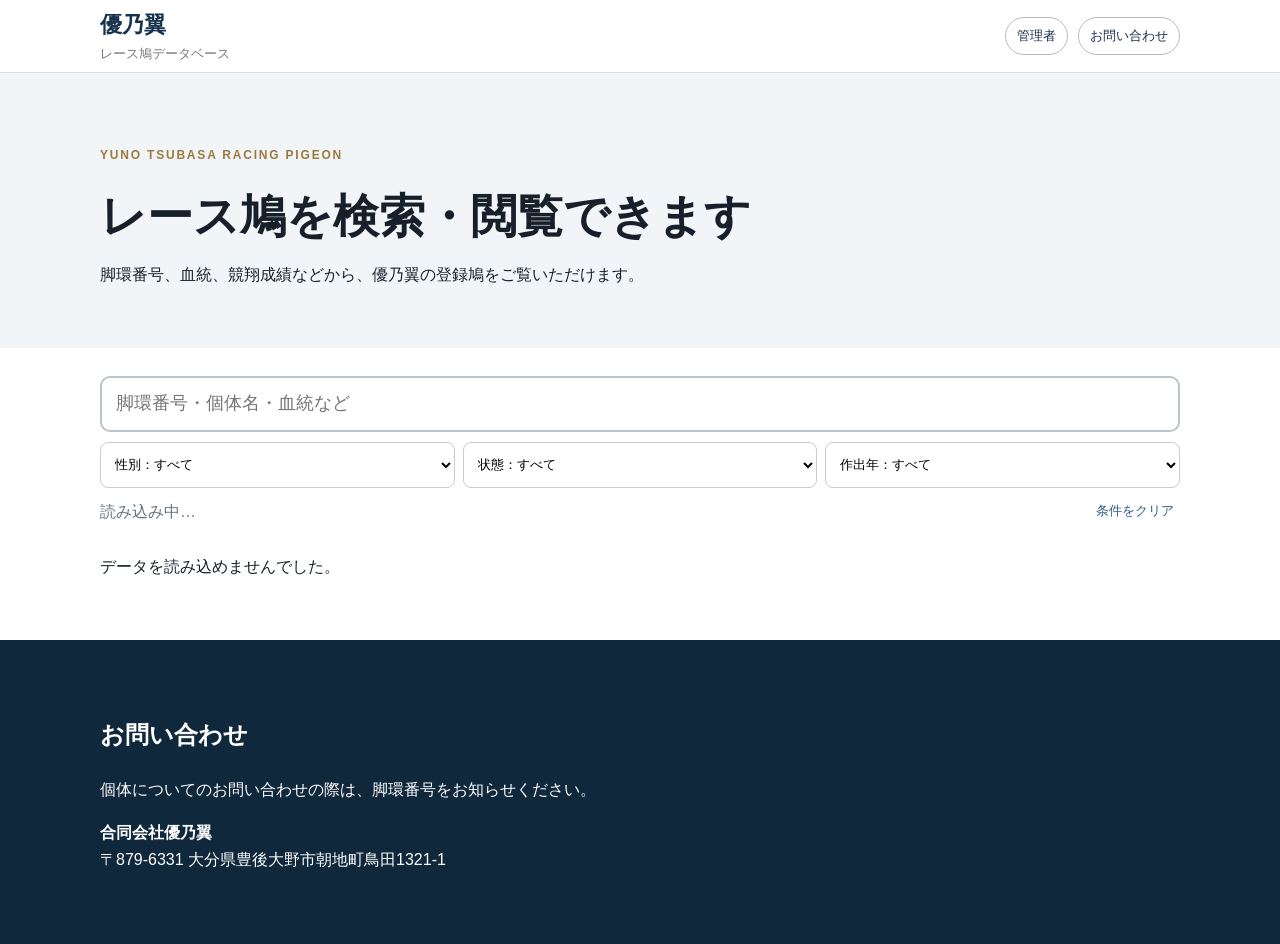
==== index.html @ 9a056471 "Add files via upload" ====
<!doctype html><html lang="ja"><head><meta charset="utf-8"><meta name="viewport" content="width=device-width,initial-scale=1"><title>優乃翼｜レース鳩データベース</title><link rel="stylesheet" href="styles.css"></head><body>
<header><div class="wrap head"><a href="index.html"><b>優乃翼</b><small>レース鳩データベース</small></a><nav><a href="admin.html">管理者</a><a href="#contact">お問い合わせ</a></nav></div></header>
<main><section class="hero"><div class="wrap"><p>YUNO TSUBASA RACING PIGEON</p><h1>レース鳩を検索・閲覧できます</h1><span>脚環番号、血統、競翔成績などから、優乃翼の登録鳩をご覧いただけます。</span></div></section>
<section class="wrap search"><input id="keyword" placeholder="脚環番号・個体名・血統など"><div class="filters"><select id="sexFilter"><option value="">性別：すべて</option><option>♂</option><option>♀</option><option>不明</option></select><select id="statusFilter"><option value="">状態：すべて</option><option>販売中</option><option>商談中</option><option>売約済</option><option>非売品</option></select><select id="yearFilter"><option value="">作出年：すべて</option></select></div><div class="meta"><span id="resultCount">読み込み中…</span><button id="resetButton">条件をクリア</button></div></section>
<section class="wrap"><div id="loading">データを読み込んでいます…</div><div id="error" hidden>データを読み込めませんでした。</div><div id="birdGrid" class="grid"></div><div id="empty" hidden>条件に合う鳩が見つかりません。</div></section>
<section id="contact" class="contact"><div class="wrap"><h2>お問い合わせ</h2><p>個体についてのお問い合わせの際は、脚環番号をお知らせください。</p><p><b>合同会社優乃翼</b><br>〒879-6331 大分県豊後大野市朝地町鳥田1321-1</p></div></section></main>
<dialog id="detailModal"><button id="modalClose">×</button><div id="modalContent"></div></dialog>
<script>window.YUNOTSUBASA_CONFIG={sheetId:"1rnzdgz7Md0ZoL_y2O_mQ8eXayTODU6AKmOzeA9TV1kM",sheetName:"鳩データベース"};</script><script src="script.js"></script></body></html>
---- styles.css ----
*{box-sizing:border-box}body{margin:0;font-family:-apple-system,BlinkMacSystemFont,"Noto Sans JP",sans-serif;color:#17202a;line-height:1.7}.wrap{width:min(1080px,calc(100% - 28px));margin:auto}header{position:sticky;top:0;background:#fff;border-bottom:1px solid #ddd;z-index:10}.head{height:72px;display:flex;align-items:center;justify-content:space-between}.head a{text-decoration:none;color:#17324d}.head b{font-size:22px}.head small{display:block;color:#777}.head nav{display:flex;gap:10px}.head nav a{border:1px solid #bbb;padding:7px 11px;border-radius:20px;font-size:13px}.hero{padding:60px 0;background:#f2f5f7}.hero p{font-size:12px;letter-spacing:.15em;color:#9c7a3d;font-weight:bold}.hero h1{font-size:46px;margin:5px 0}.search{padding:28px 0}.search>input{width:100%;height:56px;padding:0 14px;border:2px solid #bbc4cc;border-radius:10px;font-size:18px}.filters{display:grid;grid-template-columns:repeat(3,1fr);gap:8px;margin-top:10px}.filters select{height:46px;border:1px solid #ccc;border-radius:8px;padding:0 10px;background:#fff}.meta{display:flex;justify-content:space-between;margin-top:10px;color:#68727d}.meta button{border:0;background:none;color:#2f5e88}.grid{display:grid;grid-template-columns:repeat(3,1fr);gap:16px;padding-bottom:60px}.card{border:1px solid #ddd;border-radius:13px;overflow:hidden;background:#fff}.card button{border:0;background:#fff;width:100%;padding:0;text-align:left}.photo{aspect-ratio:4/3;background:#e8edf1;display:grid;place-items:center;overflow:hidden}.photo img{width:100%;height:100%;object-fit:cover}.body{padding:15px}.ring{font-weight:900;font-size:19px;color:#17324d}.tags{font-size:13px;color:#68727d;margin-top:5px}.contact{background:#10283c;color:#fff;padding:55px 0}dialog{width:min(850px,calc(100% - 20px));border:0;border-radius:14px;padding:20px}dialog::backdrop{background:#0009}#modalClose{float:right;border:0;background:#eee;border-radius:50%;width:36px;height:36px}.detail img{max-width:100%}@media(max-width:650px){.hero h1{font-size:34px}.filters,.grid{grid-template-columns:1fr}.head nav a{padding:6px 8px}}
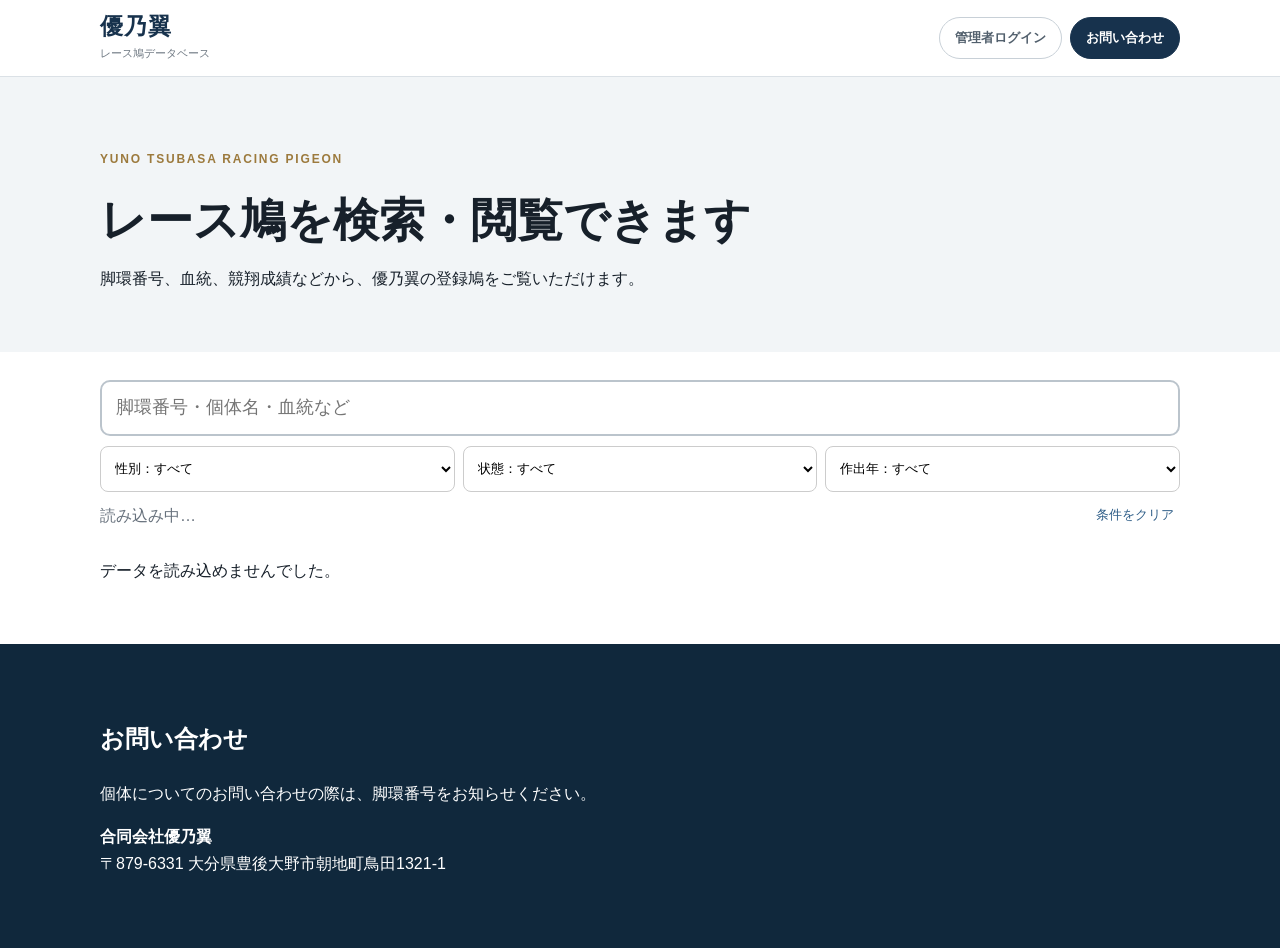
==== commit 0e1ca870: "Add files via upload" ====
--- a/index.html
+++ b/index.html
@@ -1,8 +1,45 @@
 <!doctype html><html lang="ja"><head><meta charset="utf-8"><meta name="viewport" content="width=device-width,initial-scale=1"><title>優乃翼｜レース鳩データベース</title><link rel="stylesheet" href="styles.css"></head><body>
-<header><div class="wrap head"><a href="index.html"><b>優乃翼</b><small>レース鳩データベース</small></a><nav><a href="admin.html">管理者</a><a href="#contact">お問い合わせ</a></nav></div></header>
+<header class="site-header">
+  <div class="wrap head">
+    <a class="brand-link" href="index.html" aria-label="優乃翼トップ">
+      <div class="brand-main">優乃翼</div>
+      <div class="brand-sub">レース鳩データベース</div>
+    </a>
+
+    <div class="desktop-actions">
+      <a class="header-btn secondary" href="admin.html">管理者ログイン</a>
+      <a class="header-btn primary" href="#contact">お問い合わせ</a>
+    </div>
+
+    <button id="menuToggle" class="menu-toggle" type="button" aria-label="メニューを開く" aria-expanded="false">☰</button>
+  </div>
+
+  <nav id="mobileMenu" class="mobile-menu">
+    <a href="#search">鳩を検索</a>
+    <a href="#contact">お問い合わせ</a>
+    <a href="admin.html">管理者ログイン</a>
+  </nav>
+</header>
 <main><section class="hero"><div class="wrap"><p>YUNO TSUBASA RACING PIGEON</p><h1>レース鳩を検索・閲覧できます</h1><span>脚環番号、血統、競翔成績などから、優乃翼の登録鳩をご覧いただけます。</span></div></section>
-<section class="wrap search"><input id="keyword" placeholder="脚環番号・個体名・血統など"><div class="filters"><select id="sexFilter"><option value="">性別：すべて</option><option>♂</option><option>♀</option><option>不明</option></select><select id="statusFilter"><option value="">状態：すべて</option><option>販売中</option><option>商談中</option><option>売約済</option><option>非売品</option></select><select id="yearFilter"><option value="">作出年：すべて</option></select></div><div class="meta"><span id="resultCount">読み込み中…</span><button id="resetButton">条件をクリア</button></div></section>
+<section id="search" class="wrap search"><input id="keyword" placeholder="脚環番号・個体名・血統など"><div class="filters"><select id="sexFilter"><option value="">性別：すべて</option><option>♂</option><option>♀</option><option>不明</option></select><select id="statusFilter"><option value="">状態：すべて</option><option>販売中</option><option>商談中</option><option>売約済</option><option>非売品</option></select><select id="yearFilter"><option value="">作出年：すべて</option></select></div><div class="meta"><span id="resultCount">読み込み中…</span><button id="resetButton">条件をクリア</button></div></section>
 <section class="wrap"><div id="loading">データを読み込んでいます…</div><div id="error" hidden>データを読み込めませんでした。</div><div id="birdGrid" class="grid"></div><div id="empty" hidden>条件に合う鳩が見つかりません。</div></section>
 <section id="contact" class="contact"><div class="wrap"><h2>お問い合わせ</h2><p>個体についてのお問い合わせの際は、脚環番号をお知らせください。</p><p><b>合同会社優乃翼</b><br>〒879-6331 大分県豊後大野市朝地町鳥田1321-1</p></div></section></main>
 <dialog id="detailModal"><button id="modalClose">×</button><div id="modalContent"></div></dialog>
-<script>window.YUNOTSUBASA_CONFIG={sheetId:"1rnzdgz7Md0ZoL_y2O_mQ8eXayTODU6AKmOzeA9TV1kM",sheetName:"鳩データベース"};</script><script src="script.js"></script></body></html>+<script>window.YUNOTSUBASA_CONFIG={sheetId:"1rnzdgz7Md0ZoL_y2O_mQ8eXayTODU6AKmOzeA9TV1kM",sheetName:"鳩データベース"};</script><script src="script.js"></script>
+<script>
+const menuToggle=document.getElementById('menuToggle');
+const mobileMenu=document.getElementById('mobileMenu');
+if(menuToggle&&mobileMenu){
+  menuToggle.addEventListener('click',()=>{
+    const open=mobileMenu.classList.toggle('open');
+    menuToggle.setAttribute('aria-expanded',String(open));
+    menuToggle.textContent=open?'×':'☰';
+  });
+  mobileMenu.querySelectorAll('a').forEach(a=>a.addEventListener('click',()=>{
+    mobileMenu.classList.remove('open');
+    menuToggle.setAttribute('aria-expanded','false');
+    menuToggle.textContent='☰';
+  }));
+}
+</script>
+</body></html>
--- a/styles.css
+++ b/styles.css
@@ -1 +1,22 @@
-*{box-sizing:border-box}body{margin:0;font-family:-apple-system,BlinkMacSystemFont,"Noto Sans JP",sans-serif;color:#17202a;line-height:1.7}.wrap{width:min(1080px,calc(100% - 28px));margin:auto}header{position:sticky;top:0;background:#fff;border-bottom:1px solid #ddd;z-index:10}.head{height:72px;display:flex;align-items:center;justify-content:space-between}.head a{text-decoration:none;color:#17324d}.head b{font-size:22px}.head small{display:block;color:#777}.head nav{display:flex;gap:10px}.head nav a{border:1px solid #bbb;padding:7px 11px;border-radius:20px;font-size:13px}.hero{padding:60px 0;background:#f2f5f7}.hero p{font-size:12px;letter-spacing:.15em;color:#9c7a3d;font-weight:bold}.hero h1{font-size:46px;margin:5px 0}.search{padding:28px 0}.search>input{width:100%;height:56px;padding:0 14px;border:2px solid #bbc4cc;border-radius:10px;font-size:18px}.filters{display:grid;grid-template-columns:repeat(3,1fr);gap:8px;margin-top:10px}.filters select{height:46px;border:1px solid #ccc;border-radius:8px;padding:0 10px;background:#fff}.meta{display:flex;justify-content:space-between;margin-top:10px;color:#68727d}.meta button{border:0;background:none;color:#2f5e88}.grid{display:grid;grid-template-columns:repeat(3,1fr);gap:16px;padding-bottom:60px}.card{border:1px solid #ddd;border-radius:13px;overflow:hidden;background:#fff}.card button{border:0;background:#fff;width:100%;padding:0;text-align:left}.photo{aspect-ratio:4/3;background:#e8edf1;display:grid;place-items:center;overflow:hidden}.photo img{width:100%;height:100%;object-fit:cover}.body{padding:15px}.ring{font-weight:900;font-size:19px;color:#17324d}.tags{font-size:13px;color:#68727d;margin-top:5px}.contact{background:#10283c;color:#fff;padding:55px 0}dialog{width:min(850px,calc(100% - 20px));border:0;border-radius:14px;padding:20px}dialog::backdrop{background:#0009}#modalClose{float:right;border:0;background:#eee;border-radius:50%;width:36px;height:36px}.detail img{max-width:100%}@media(max-width:650px){.hero h1{font-size:34px}.filters,.grid{grid-template-columns:1fr}.head nav a{padding:6px 8px}}+*{box-sizing:border-box}body{margin:0;font-family:-apple-system,BlinkMacSystemFont,"Noto Sans JP",sans-serif;color:#17202a;line-height:1.7}.wrap{width:min(1080px,calc(100% - 28px));margin:auto}header{position:sticky;top:0;background:#fff;border-bottom:1px solid #ddd;z-index:10}.head{height:72px;display:flex;align-items:center;justify-content:space-between}.head a{text-decoration:none;color:#17324d}.head b{font-size:22px}.head small{display:block;color:#777}.head nav{display:flex;gap:10px}.head nav a{border:1px solid #bbb;padding:7px 11px;border-radius:20px;font-size:13px}.hero{padding:60px 0;background:#f2f5f7}.hero p{font-size:12px;letter-spacing:.15em;color:#9c7a3d;font-weight:bold}.hero h1{font-size:46px;margin:5px 0}.search{padding:28px 0}.search>input{width:100%;height:56px;padding:0 14px;border:2px solid #bbc4cc;border-radius:10px;font-size:18px}.filters{display:grid;grid-template-columns:repeat(3,1fr);gap:8px;margin-top:10px}.filters select{height:46px;border:1px solid #ccc;border-radius:8px;padding:0 10px;background:#fff}.meta{display:flex;justify-content:space-between;margin-top:10px;color:#68727d}.meta button{border:0;background:none;color:#2f5e88}.grid{display:grid;grid-template-columns:repeat(3,1fr);gap:16px;padding-bottom:60px}.card{border:1px solid #ddd;border-radius:13px;overflow:hidden;background:#fff}.card button{border:0;background:#fff;width:100%;padding:0;text-align:left}.photo{aspect-ratio:4/3;background:#e8edf1;display:grid;place-items:center;overflow:hidden}.photo img{width:100%;height:100%;object-fit:cover}.body{padding:15px}.ring{font-weight:900;font-size:19px;color:#17324d}.tags{font-size:13px;color:#68727d;margin-top:5px}.contact{background:#10283c;color:#fff;padding:55px 0}dialog{width:min(850px,calc(100% - 20px));border:0;border-radius:14px;padding:20px}dialog::backdrop{background:#0009}#modalClose{float:right;border:0;background:#eee;border-radius:50%;width:36px;height:36px}.detail img{max-width:100%}@media(max-width:650px){.hero h1{font-size:34px}.filters,.grid{grid-template-columns:1fr}.head nav a{padding:6px 8px}}
+.site-header{position:sticky;top:0;z-index:30;background:rgba(255,255,255,.98);border-bottom:1px solid #dbe1e6;backdrop-filter:blur(10px)}
+.head{height:76px;display:flex;align-items:center;justify-content:space-between;gap:14px}
+.brand-link{text-decoration:none;color:#17324d;min-width:0}
+.brand-main{font-size:23px;font-weight:900;letter-spacing:.05em;line-height:1.1}
+.brand-sub{font-size:11px;color:#6e7882;margin-top:5px;white-space:nowrap}
+.desktop-actions{display:flex;gap:8px;align-items:center}
+.header-btn{display:inline-flex;align-items:center;justify-content:center;min-height:42px;padding:0 15px;border-radius:999px;font-size:13px;font-weight:800;text-decoration:none}
+.header-btn.secondary{border:1px solid #c8d0d7;color:#52606d;background:#fff}
+.header-btn.primary{border:1px solid #17324d;background:#17324d;color:#fff}
+.menu-toggle{display:none;width:46px;height:46px;border:1px solid #c8d0d7;border-radius:10px;background:#fff;color:#17324d;font-size:24px;line-height:1;cursor:pointer}
+.mobile-menu{display:none;background:#fff;border-top:1px solid #e3e7ea;padding:10px 14px 14px}
+.mobile-menu a{display:block;text-decoration:none;color:#17324d;font-weight:800;padding:14px 8px;border-bottom:1px solid #edf0f2}
+.mobile-menu a:last-child{border-bottom:0;color:#596775}
+@media(max-width:650px){
+  .head{height:68px}
+  .desktop-actions{display:none}
+  .menu-toggle{display:block;flex:0 0 auto}
+  .mobile-menu.open{display:block}
+  .brand-main{font-size:21px}
+  .brand-sub{font-size:10px}
+}
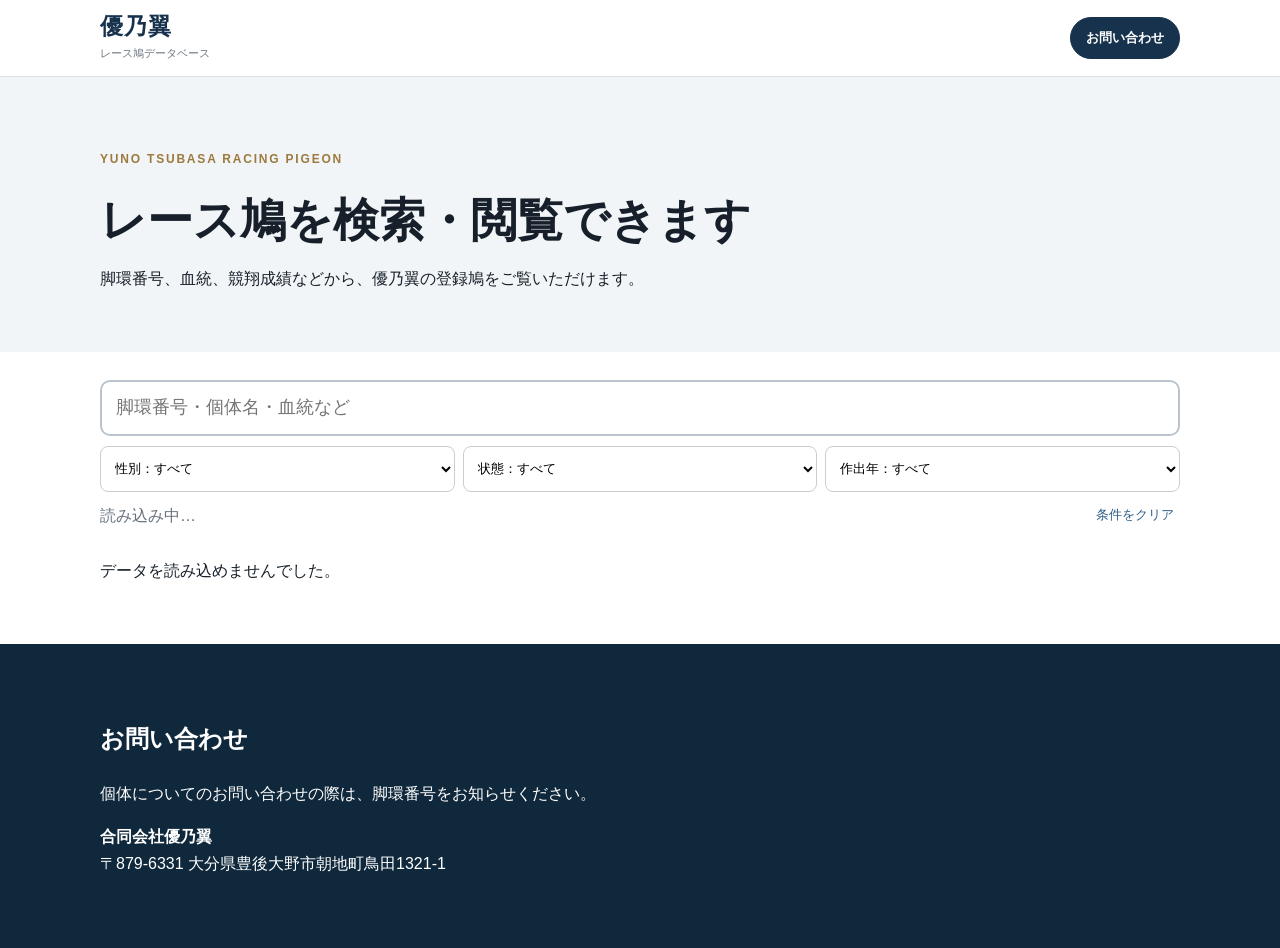
==== commit 55f50f32: "Add files via upload" ====
--- a/index.html
+++ b/index.html
@@ -7,7 +7,6 @@
     </a>
 
     <div class="desktop-actions">
-      <a class="header-btn secondary" href="admin.html">管理者ログイン</a>
       <a class="header-btn primary" href="#contact">お問い合わせ</a>
     </div>
 
@@ -17,24 +16,89 @@
   <nav id="mobileMenu" class="mobile-menu">
     <a href="#search">鳩を検索</a>
     <a href="#contact">お問い合わせ</a>
-    <a href="admin.html">管理者ログイン</a>
   </nav>
 </header>
-<main><section class="hero"><div class="wrap"><p>YUNO TSUBASA RACING PIGEON</p><h1>レース鳩を検索・閲覧できます</h1><span>脚環番号、血統、競翔成績などから、優乃翼の登録鳩をご覧いただけます。</span></div></section>
-<section id="search" class="wrap search"><input id="keyword" placeholder="脚環番号・個体名・血統など"><div class="filters"><select id="sexFilter"><option value="">性別：すべて</option><option>♂</option><option>♀</option><option>不明</option></select><select id="statusFilter"><option value="">状態：すべて</option><option>販売中</option><option>商談中</option><option>売約済</option><option>非売品</option></select><select id="yearFilter"><option value="">作出年：すべて</option></select></div><div class="meta"><span id="resultCount">読み込み中…</span><button id="resetButton">条件をクリア</button></div></section>
-<section class="wrap"><div id="loading">データを読み込んでいます…</div><div id="error" hidden>データを読み込めませんでした。</div><div id="birdGrid" class="grid"></div><div id="empty" hidden>条件に合う鳩が見つかりません。</div></section>
-<section id="contact" class="contact"><div class="wrap"><h2>お問い合わせ</h2><p>個体についてのお問い合わせの際は、脚環番号をお知らせください。</p><p><b>合同会社優乃翼</b><br>〒879-6331 大分県豊後大野市朝地町鳥田1321-1</p></div></section></main>
-<dialog id="detailModal"><button id="modalClose">×</button><div id="modalContent"></div></dialog>
-<script>window.YUNOTSUBASA_CONFIG={sheetId:"1rnzdgz7Md0ZoL_y2O_mQ8eXayTODU6AKmOzeA9TV1kM",sheetName:"鳩データベース"};</script><script src="script.js"></script>
+
+<main>
+  <section class="hero">
+    <div class="wrap">
+      <p>YUNO TSUBASA RACING PIGEON</p>
+      <h1>レース鳩を検索・閲覧できます</h1>
+      <span>脚環番号、血統、競翔成績などから、優乃翼の登録鳩をご覧いただけます。</span>
+    </div>
+  </section>
+
+  <section id="search" class="wrap search">
+    <input id="keyword" placeholder="脚環番号・個体名・血統など">
+
+    <div class="filters">
+      <select id="sexFilter">
+        <option value="">性別：すべて</option>
+        <option>♂</option>
+        <option>♀</option>
+        <option>不明</option>
+      </select>
+
+      <select id="statusFilter">
+        <option value="">状態：すべて</option>
+        <option>販売中</option>
+        <option>商談中</option>
+        <option>売約済</option>
+        <option>非売品</option>
+      </select>
+
+      <select id="yearFilter">
+        <option value="">作出年：すべて</option>
+      </select>
+    </div>
+
+    <div class="meta">
+      <span id="resultCount">読み込み中…</span>
+      <button id="resetButton">条件をクリア</button>
+    </div>
+  </section>
+
+  <section class="wrap">
+    <div id="loading">データを読み込んでいます…</div>
+    <div id="error" hidden>データを読み込めませんでした。</div>
+    <div id="birdGrid" class="grid"></div>
+    <div id="empty" hidden>条件に合う鳩が見つかりません。</div>
+  </section>
+
+  <section id="contact" class="contact">
+    <div class="wrap">
+      <h2>お問い合わせ</h2>
+      <p>個体についてのお問い合わせの際は、脚環番号をお知らせください。</p>
+      <p><b>合同会社優乃翼</b><br>〒879-6331 大分県豊後大野市朝地町鳥田1321-1</p>
+    </div>
+  </section>
+</main>
+
+<dialog id="detailModal">
+  <button id="modalClose">×</button>
+  <div id="modalContent"></div>
+</dialog>
+
+<script>
+window.YUNOTSUBASA_CONFIG={
+  sheetId:"1rnzdgz7Md0ZoL_y2O_mQ8eXayTODU6AKmOzeA9TV1kM",
+  sheetName:"鳩データベース"
+};
+</script>
+
+<script src="script.js"></script>
+
 <script>
 const menuToggle=document.getElementById('menuToggle');
 const mobileMenu=document.getElementById('mobileMenu');
+
 if(menuToggle&&mobileMenu){
   menuToggle.addEventListener('click',()=>{
     const open=mobileMenu.classList.toggle('open');
     menuToggle.setAttribute('aria-expanded',String(open));
     menuToggle.textContent=open?'×':'☰';
   });
+
   mobileMenu.querySelectorAll('a').forEach(a=>a.addEventListener('click',()=>{
     mobileMenu.classList.remove('open');
     menuToggle.setAttribute('aria-expanded','false');
@@ -42,4 +106,5 @@
   }));
 }
 </script>
-</body></html>+
+</body></html>
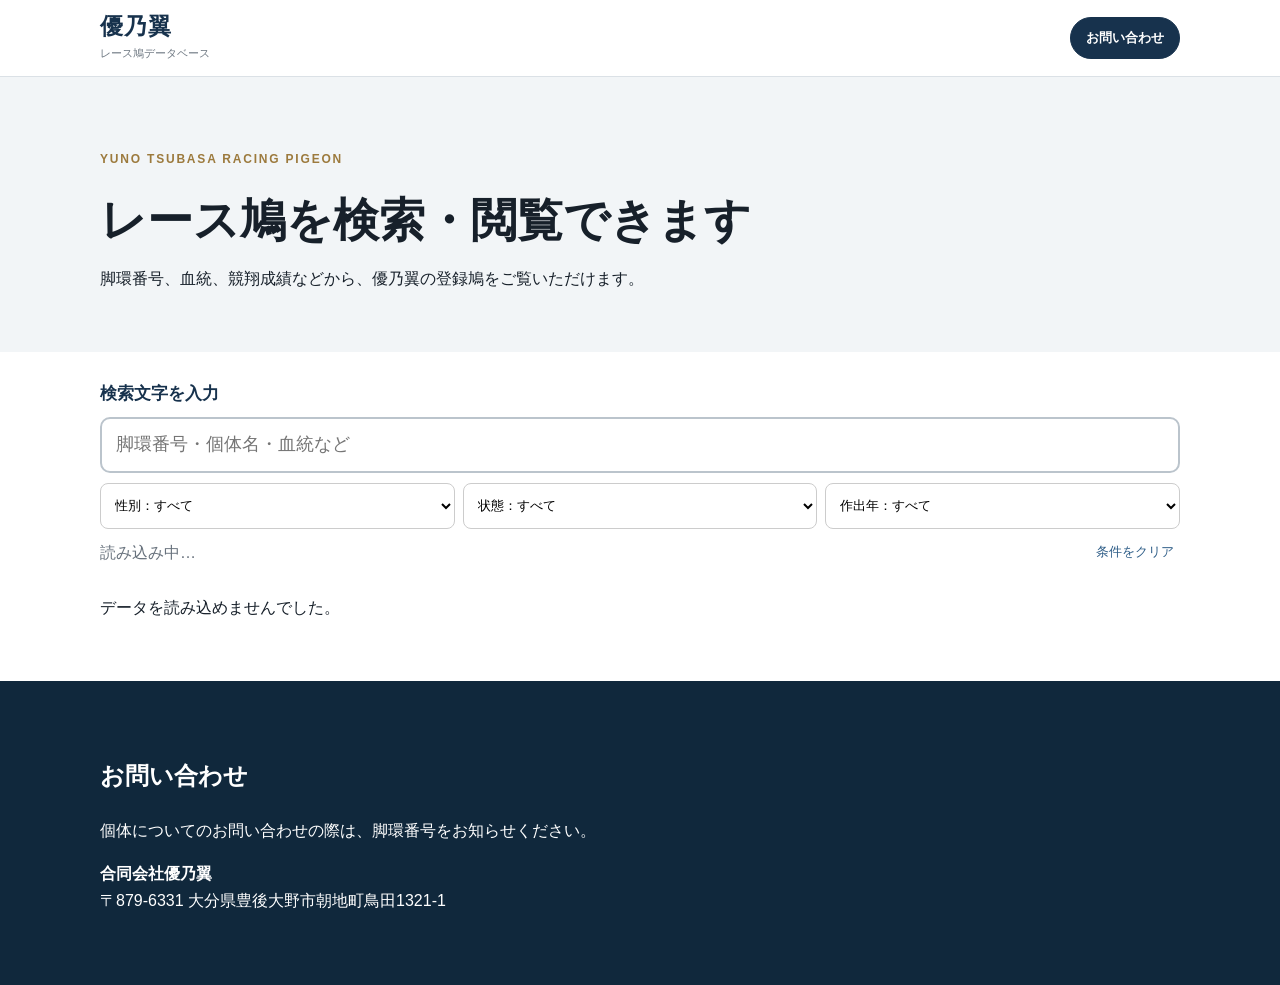
==== commit 3fac54a7: "Add files via upload" ====
--- a/index.html
+++ b/index.html
@@ -5,14 +5,9 @@
       <div class="brand-main">優乃翼</div>
       <div class="brand-sub">レース鳩データベース</div>
     </a>
-
-    <div class="desktop-actions">
-      <a class="header-btn primary" href="#contact">お問い合わせ</a>
-    </div>
-
+    <div class="desktop-actions"><a class="header-btn primary" href="#contact">お問い合わせ</a></div>
     <button id="menuToggle" class="menu-toggle" type="button" aria-label="メニューを開く" aria-expanded="false">☰</button>
   </div>
-
   <nav id="mobileMenu" class="mobile-menu">
     <a href="#search">鳩を検索</a>
     <a href="#contact">お問い合わせ</a>
@@ -20,91 +15,34 @@
 </header>
 
 <main>
-  <section class="hero">
-    <div class="wrap">
-      <p>YUNO TSUBASA RACING PIGEON</p>
-      <h1>レース鳩を検索・閲覧できます</h1>
-      <span>脚環番号、血統、競翔成績などから、優乃翼の登録鳩をご覧いただけます。</span>
-    </div>
-  </section>
+<section class="hero"><div class="wrap"><p>YUNO TSUBASA RACING PIGEON</p><h1>レース鳩を検索・閲覧できます</h1><span>脚環番号、血統、競翔成績などから、優乃翼の登録鳩をご覧いただけます。</span></div></section>
 
-  <section id="search" class="wrap search">
-    <input id="keyword" placeholder="脚環番号・個体名・血統など">
+<section id="search" class="wrap search">
+  <label class="search-label" for="keyword">検索文字を入力</label>
+  <input id="keyword" placeholder="脚環番号・個体名・血統など">
+  <div class="filters">
+    <select id="sexFilter"><option value="">性別：すべて</option><option>♂</option><option>♀</option><option>不明</option></select>
+    <select id="statusFilter"><option value="">状態：すべて</option><option>販売中</option><option>商談中</option><option>売約済</option><option>非売品</option></select>
+    <select id="yearFilter"><option value="">作出年：すべて</option></select>
+  </div>
+  <div class="meta"><span id="resultCount">読み込み中…</span><button id="resetButton">条件をクリア</button></div>
+</section>
 
-    <div class="filters">
-      <select id="sexFilter">
-        <option value="">性別：すべて</option>
-        <option>♂</option>
-        <option>♀</option>
-        <option>不明</option>
-      </select>
+<section class="wrap"><div id="loading">データを読み込んでいます…</div><div id="error" hidden>データを読み込めませんでした。</div><div id="birdGrid" class="grid"></div><div id="empty" hidden>条件に合う鳩が見つかりません。</div></section>
 
-      <select id="statusFilter">
-        <option value="">状態：すべて</option>
-        <option>販売中</option>
-        <option>商談中</option>
-        <option>売約済</option>
-        <option>非売品</option>
-      </select>
-
-      <select id="yearFilter">
-        <option value="">作出年：すべて</option>
-      </select>
-    </div>
-
-    <div class="meta">
-      <span id="resultCount">読み込み中…</span>
-      <button id="resetButton">条件をクリア</button>
-    </div>
-  </section>
-
-  <section class="wrap">
-    <div id="loading">データを読み込んでいます…</div>
-    <div id="error" hidden>データを読み込めませんでした。</div>
-    <div id="birdGrid" class="grid"></div>
-    <div id="empty" hidden>条件に合う鳩が見つかりません。</div>
-  </section>
-
-  <section id="contact" class="contact">
-    <div class="wrap">
-      <h2>お問い合わせ</h2>
-      <p>個体についてのお問い合わせの際は、脚環番号をお知らせください。</p>
-      <p><b>合同会社優乃翼</b><br>〒879-6331 大分県豊後大野市朝地町鳥田1321-1</p>
-    </div>
-  </section>
+<section id="contact" class="contact"><div class="wrap"><h2>お問い合わせ</h2><p>個体についてのお問い合わせの際は、脚環番号をお知らせください。</p><p><b>合同会社優乃翼</b><br>〒879-6331 大分県豊後大野市朝地町鳥田1321-1</p></div></section>
 </main>
 
-<dialog id="detailModal">
-  <button id="modalClose">×</button>
-  <div id="modalContent"></div>
-</dialog>
+<dialog id="detailModal"><button id="modalClose">×</button><div id="modalContent"></div></dialog>
+<dialog id="imageZoomModal" class="image-zoom-modal"><button id="imageZoomClose" type="button">×</button><img id="imageZoomTarget" alt="拡大画像"></dialog>
 
+<script>window.YUNOTSUBASA_CONFIG={sheetId:"1rnzdgz7Md0ZoL_y2O_mQ8eXayTODU6AKmOzeA9TV1kM",sheetName:"鳩データベース"};</script>
+<script src="script.js"></script>
 <script>
-window.YUNOTSUBASA_CONFIG={
-  sheetId:"1rnzdgz7Md0ZoL_y2O_mQ8eXayTODU6AKmOzeA9TV1kM",
-  sheetName:"鳩データベース"
-};
-</script>
-
-<script src="script.js"></script>
-
-<script>
-const menuToggle=document.getElementById('menuToggle');
-const mobileMenu=document.getElementById('mobileMenu');
-
+const menuToggle=document.getElementById('menuToggle'),mobileMenu=document.getElementById('mobileMenu');
 if(menuToggle&&mobileMenu){
-  menuToggle.addEventListener('click',()=>{
-    const open=mobileMenu.classList.toggle('open');
-    menuToggle.setAttribute('aria-expanded',String(open));
-    menuToggle.textContent=open?'×':'☰';
-  });
-
-  mobileMenu.querySelectorAll('a').forEach(a=>a.addEventListener('click',()=>{
-    mobileMenu.classList.remove('open');
-    menuToggle.setAttribute('aria-expanded','false');
-    menuToggle.textContent='☰';
-  }));
+  menuToggle.addEventListener('click',()=>{const open=mobileMenu.classList.toggle('open');menuToggle.setAttribute('aria-expanded',String(open));menuToggle.textContent=open?'×':'☰';});
+  mobileMenu.querySelectorAll('a').forEach(a=>a.addEventListener('click',()=>{mobileMenu.classList.remove('open');menuToggle.setAttribute('aria-expanded','false');menuToggle.textContent='☰';}));
 }
 </script>
-
-</body></html>
+</body></html>
--- a/styles.css
+++ b/styles.css
@@ -1,22 +1,2 @@
-*{box-sizing:border-box}body{margin:0;font-family:-apple-system,BlinkMacSystemFont,"Noto Sans JP",sans-serif;color:#17202a;line-height:1.7}.wrap{width:min(1080px,calc(100% - 28px));margin:auto}header{position:sticky;top:0;background:#fff;border-bottom:1px solid #ddd;z-index:10}.head{height:72px;display:flex;align-items:center;justify-content:space-between}.head a{text-decoration:none;color:#17324d}.head b{font-size:22px}.head small{display:block;color:#777}.head nav{display:flex;gap:10px}.head nav a{border:1px solid #bbb;padding:7px 11px;border-radius:20px;font-size:13px}.hero{padding:60px 0;background:#f2f5f7}.hero p{font-size:12px;letter-spacing:.15em;color:#9c7a3d;font-weight:bold}.hero h1{font-size:46px;margin:5px 0}.search{padding:28px 0}.search>input{width:100%;height:56px;padding:0 14px;border:2px solid #bbc4cc;border-radius:10px;font-size:18px}.filters{display:grid;grid-template-columns:repeat(3,1fr);gap:8px;margin-top:10px}.filters select{height:46px;border:1px solid #ccc;border-radius:8px;padding:0 10px;background:#fff}.meta{display:flex;justify-content:space-between;margin-top:10px;color:#68727d}.meta button{border:0;background:none;color:#2f5e88}.grid{display:grid;grid-template-columns:repeat(3,1fr);gap:16px;padding-bottom:60px}.card{border:1px solid #ddd;border-radius:13px;overflow:hidden;background:#fff}.card button{border:0;background:#fff;width:100%;padding:0;text-align:left}.photo{aspect-ratio:4/3;background:#e8edf1;display:grid;place-items:center;overflow:hidden}.photo img{width:100%;height:100%;object-fit:cover}.body{padding:15px}.ring{font-weight:900;font-size:19px;color:#17324d}.tags{font-size:13px;color:#68727d;margin-top:5px}.contact{background:#10283c;color:#fff;padding:55px 0}dialog{width:min(850px,calc(100% - 20px));border:0;border-radius:14px;padding:20px}dialog::backdrop{background:#0009}#modalClose{float:right;border:0;background:#eee;border-radius:50%;width:36px;height:36px}.detail img{max-width:100%}@media(max-width:650px){.hero h1{font-size:34px}.filters,.grid{grid-template-columns:1fr}.head nav a{padding:6px 8px}}
-.site-header{position:sticky;top:0;z-index:30;background:rgba(255,255,255,.98);border-bottom:1px solid #dbe1e6;backdrop-filter:blur(10px)}
-.head{height:76px;display:flex;align-items:center;justify-content:space-between;gap:14px}
-.brand-link{text-decoration:none;color:#17324d;min-width:0}
-.brand-main{font-size:23px;font-weight:900;letter-spacing:.05em;line-height:1.1}
-.brand-sub{font-size:11px;color:#6e7882;margin-top:5px;white-space:nowrap}
-.desktop-actions{display:flex;gap:8px;align-items:center}
-.header-btn{display:inline-flex;align-items:center;justify-content:center;min-height:42px;padding:0 15px;border-radius:999px;font-size:13px;font-weight:800;text-decoration:none}
-.header-btn.secondary{border:1px solid #c8d0d7;color:#52606d;background:#fff}
-.header-btn.primary{border:1px solid #17324d;background:#17324d;color:#fff}
-.menu-toggle{display:none;width:46px;height:46px;border:1px solid #c8d0d7;border-radius:10px;background:#fff;color:#17324d;font-size:24px;line-height:1;cursor:pointer}
-.mobile-menu{display:none;background:#fff;border-top:1px solid #e3e7ea;padding:10px 14px 14px}
-.mobile-menu a{display:block;text-decoration:none;color:#17324d;font-weight:800;padding:14px 8px;border-bottom:1px solid #edf0f2}
-.mobile-menu a:last-child{border-bottom:0;color:#596775}
-@media(max-width:650px){
-  .head{height:68px}
-  .desktop-actions{display:none}
-  .menu-toggle{display:block;flex:0 0 auto}
-  .mobile-menu.open{display:block}
-  .brand-main{font-size:21px}
-  .brand-sub{font-size:10px}
-}
+*{box-sizing:border-box}body{margin:0;font-family:-apple-system,BlinkMacSystemFont,"Noto Sans JP",sans-serif;color:#17202a;line-height:1.7}.wrap{width:min(1080px,calc(100% - 28px));margin:auto}header{position:sticky;top:0;background:#fff;border-bottom:1px solid #ddd;z-index:10}.head{height:72px;display:flex;align-items:center;justify-content:space-between}.head a{text-decoration:none;color:#17324d}.hero{padding:60px 0;background:#f2f5f7}.hero p{font-size:12px;letter-spacing:.15em;color:#9c7a3d;font-weight:bold}.hero h1{font-size:46px;margin:5px 0}.search{padding:28px 0}.search-label{display:block;font-weight:900;font-size:17px;margin-bottom:8px;color:#17324d}.search>input{width:100%;height:56px;padding:0 14px;border:2px solid #bbc4cc;border-radius:10px;font-size:18px}.filters{display:grid;grid-template-columns:repeat(3,1fr);gap:8px;margin-top:10px}.filters select{height:46px;border:1px solid #ccc;border-radius:8px;padding:0 10px;background:#fff}.meta{display:flex;justify-content:space-between;margin-top:10px;color:#68727d}.meta button{border:0;background:none;color:#2f5e88}.grid{display:grid;grid-template-columns:repeat(3,1fr);gap:16px;padding-bottom:60px}.card{border:1px solid #ddd;border-radius:13px;overflow:hidden;background:#fff}.card button{border:0;background:#fff;width:100%;padding:0;text-align:left}.photo{aspect-ratio:4/3;background:#e8edf1;display:grid;place-items:center;overflow:hidden}.photo img{width:100%;height:100%;object-fit:cover}.body{padding:15px}.ring{font-weight:900;font-size:19px;color:#17324d}.tags{font-size:13px;color:#68727d;margin-top:5px}.contact{background:#10283c;color:#fff;padding:55px 0}dialog{width:min(850px,calc(100% - 20px));border:0;border-radius:14px;padding:20px}dialog::backdrop{background:#0009}#modalClose{float:right;border:0;background:#eee;border-radius:50%;width:40px;height:40px;font-size:22px}.detail img{max-width:100%}.detail-images{display:grid;grid-template-columns:1fr 1fr;gap:14px;margin:18px 0}.detail-image-block h3{margin:0 0 8px}.zoomable-image{display:block;width:100%;border:0;background:#edf1f4;border-radius:12px;padding:0;overflow:hidden;cursor:zoom-in}.zoomable-image img{display:block;width:100%;max-height:420px;object-fit:contain;background:#eef2f5}.zoomable-image span{display:block;padding:8px 10px;background:#17324d;color:#fff;font-size:13px;font-weight:800}.image-zoom-modal{width:min(96vw,1200px);max-width:none;height:min(94vh,1000px);padding:52px 12px 12px;background:#111;border-radius:12px}.image-zoom-modal #imageZoomClose{position:absolute;right:12px;top:10px;width:38px;height:38px;border:0;border-radius:50%;font-size:24px}.image-zoom-modal img{display:block;width:100%;height:100%;object-fit:contain}.site-header{position:sticky;top:0;z-index:30;background:rgba(255,255,255,.98);border-bottom:1px solid #dbe1e6;backdrop-filter:blur(10px)}.head{height:76px;display:flex;align-items:center;justify-content:space-between;gap:14px}.brand-link{text-decoration:none;color:#17324d;min-width:0}.brand-main{font-size:23px;font-weight:900;letter-spacing:.05em;line-height:1.1}.brand-sub{font-size:11px;color:#6e7882;margin-top:5px;white-space:nowrap}.desktop-actions{display:flex;gap:8px;align-items:center}.header-btn{display:inline-flex;align-items:center;justify-content:center;min-height:42px;padding:0 15px;border-radius:999px;font-size:13px;font-weight:800;text-decoration:none}.header-btn.primary{border:1px solid #17324d;background:#17324d;color:#fff}.menu-toggle{display:none;width:46px;height:46px;border:1px solid #c8d0d7;border-radius:10px;background:#fff;color:#17324d;font-size:24px;line-height:1;cursor:pointer}.mobile-menu{display:none;background:#fff;border-top:1px solid #e3e7ea;padding:10px 14px 14px}.mobile-menu a{display:block;text-decoration:none;color:#17324d;font-weight:800;padding:14px 8px;border-bottom:1px solid #edf0f2}.mobile-menu a:last-child{border-bottom:0}.mobile-menu.open{display:block}
+@media(max-width:650px){.hero h1{font-size:34px}.filters,.grid{grid-template-columns:1fr}.head{height:68px}.desktop-actions{display:none}.menu-toggle{display:block;flex:0 0 auto}.brand-main{font-size:21px}.brand-sub{font-size:10px}.detail-images{grid-template-columns:1fr}.zoomable-image img{max-height:360px}}
